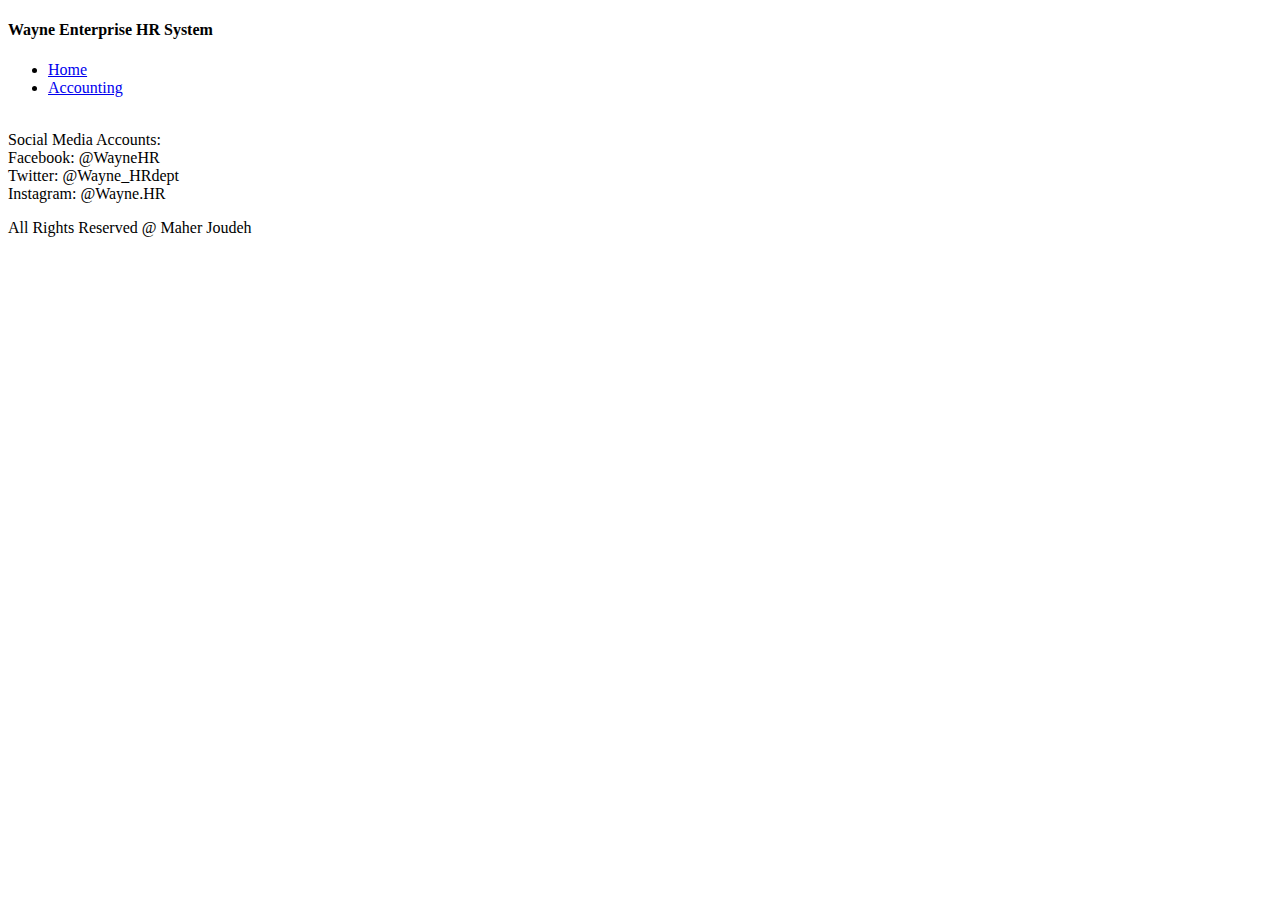
==== index.html @ bac9acda "minor modification" ====
<!DOCTYPE html>
<html lang="en">
<head>
    <meta charset="UTF-8" />
    <meta name="description" content=" Gourmet Italiano Restaurant" />
    <meta http-equiv="X-UA-Compatible" content="IE=edge" />
    <meta name="viewport" content="width=device-width, initial-scale=1.0" />
   
    
</head>

<body>
    <!-- Header -->
    <header>
        <h4>Wayne Enterprise HR System</h4>

        <ul>
            <li><a href="https://maher-joudeh.github.io/HR-management-system/index.html">Home</a></li>
            <li><a href="https://maher-joudeh.github.io/HR-management-system/accounting.html" >Accounting</a></li>
            <br>
            <!-- <a href="#social">Check Out Our Social Media</a> -->
        </ul>


    </header>
    
    <main>
        
        <script src="js/HR.js" > </script>

    </main>

    
   
   
            <!-- Footer -->
            <footer >
                <!-- Social media -->
                <p >Social Media Accounts:</br>
                Facebook: @WayneHR</br>
                Twitter: @Wayne_HRdept</br>
                Instagram: @Wayne.HR</p>
                <div>
                <!-- Copyrights-->
                <p>All Rights Reserved @ Maher Joudeh</p>
                </div>
  </footer>
  </body>
  </html>
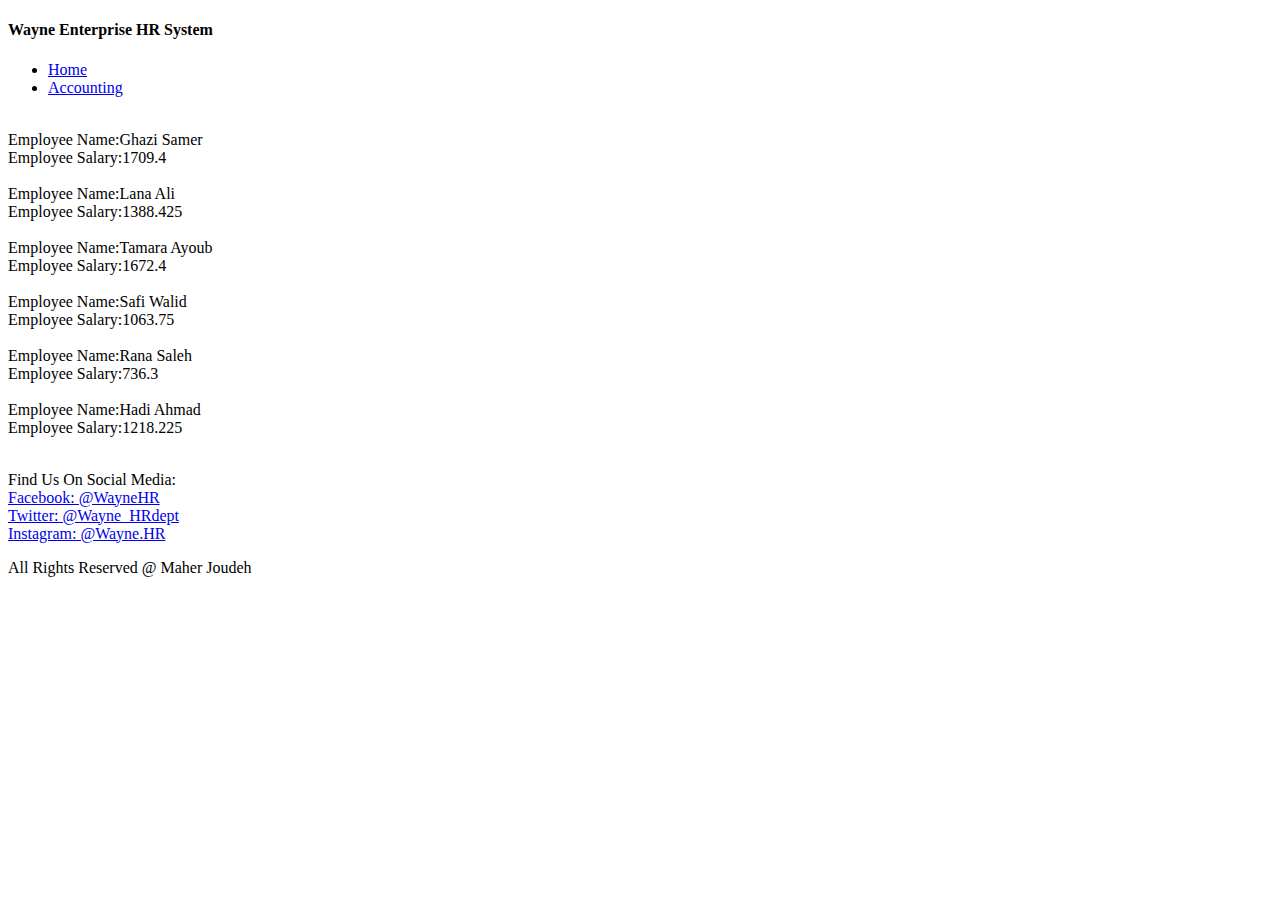
==== commit aea9244c: "FINAL commit" ====
--- a/index.html
+++ b/index.html
@@ -36,11 +36,13 @@
             <!-- Footer -->
             <footer >
                 <!-- Social media -->
-                <p >Social Media Accounts:</br>
-                Facebook: @WayneHR</br>
-                Twitter: @Wayne_HRdept</br>
-                Instagram: @Wayne.HR</p>
-                <div>
+                <p>Find Us On Social Media:</br>
+                    <a href="https://facebook.com/" target="_blank">Facebook: @WayneHR</a></br>
+                    <a href="https://twitter.com/" target="_blank">Twitter: @Wayne_HRdept</a></br>
+                    <a href="https://Instagram.com/" target="_blank">Instagram: @Wayne.HR</a></br> 
+                </p>
+                <div>               
+                   
                 <!-- Copyrights-->
                 <p>All Rights Reserved @ Maher Joudeh</p>
                 </div>
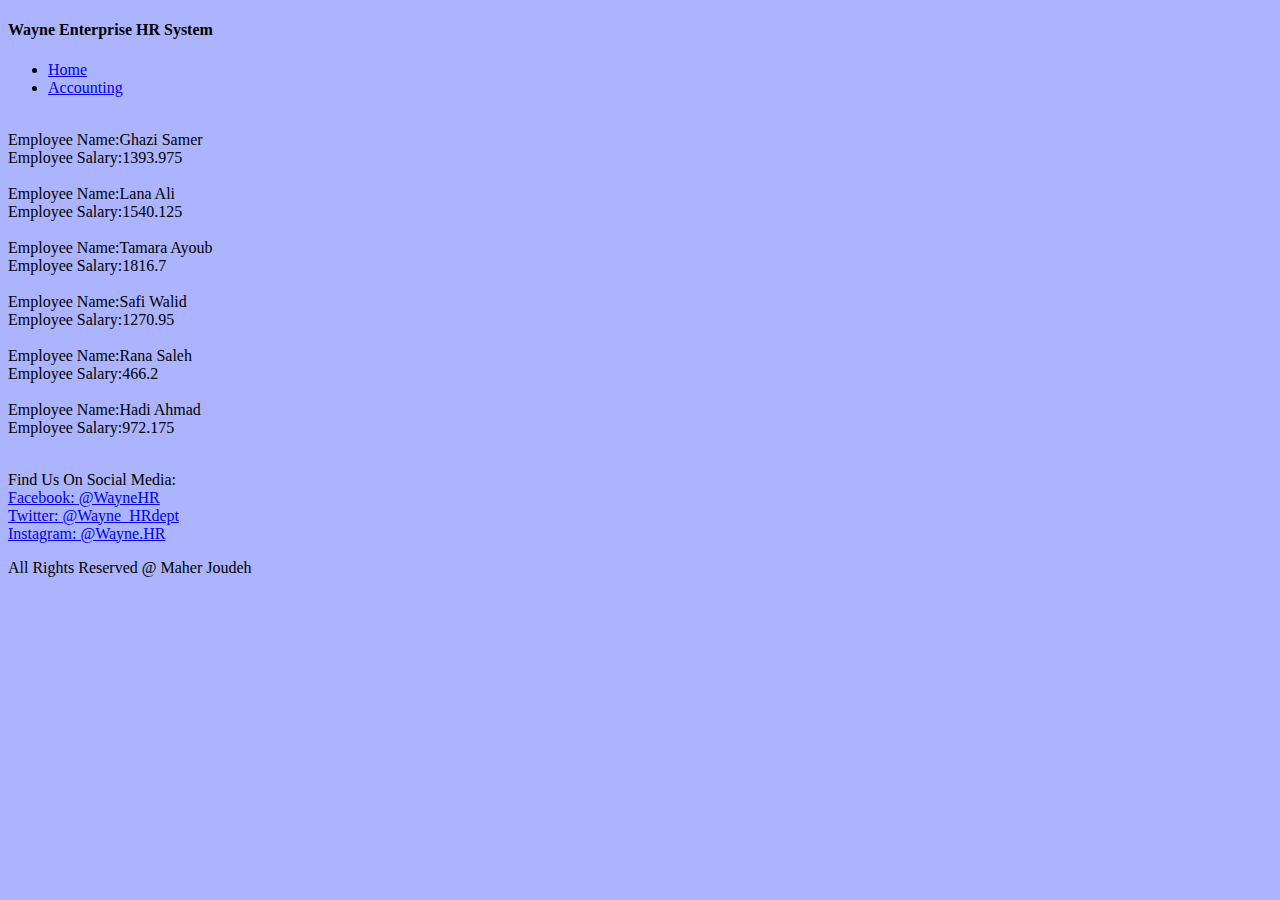
==== commit f1b2f759: "Final Touches" ====
--- a/index.html
+++ b/index.html
@@ -9,7 +9,8 @@
     
 </head>
 
-<body>
+<body style="background-color: #acb4ff;">
+     
     <!-- Header -->
     <header>
         <h4>Wayne Enterprise HR System</h4>
@@ -18,7 +19,6 @@
             <li><a href="https://maher-joudeh.github.io/HR-management-system/index.html">Home</a></li>
             <li><a href="https://maher-joudeh.github.io/HR-management-system/accounting.html" >Accounting</a></li>
             <br>
-            <!-- <a href="#social">Check Out Our Social Media</a> -->
         </ul>
 
 
@@ -30,9 +30,6 @@
 
     </main>
 
-    
-   
-   
             <!-- Footer -->
             <footer >
                 <!-- Social media -->
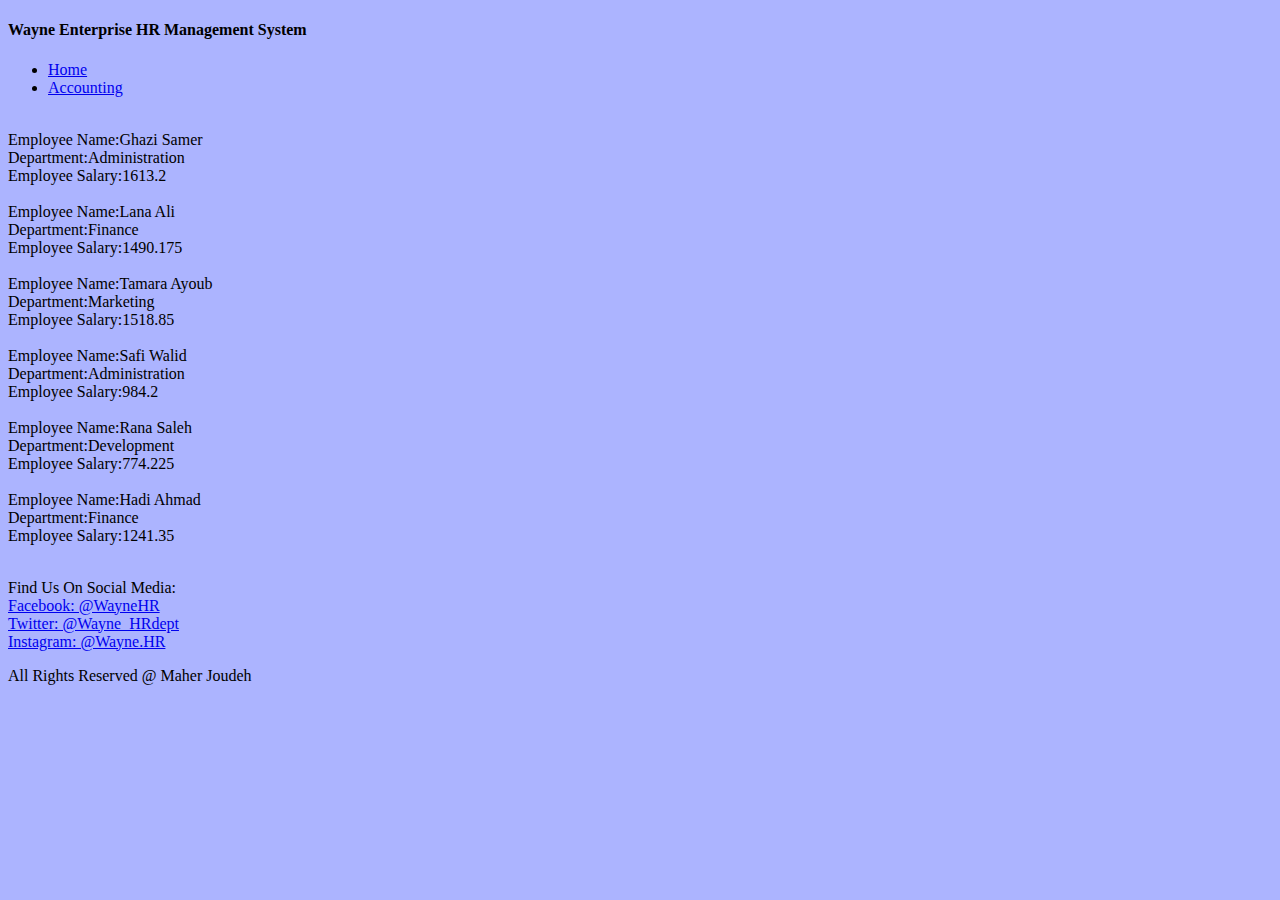
==== commit 25fe5369: "code edit" ====
--- a/index.html
+++ b/index.html
@@ -13,7 +13,7 @@
      
     <!-- Header -->
     <header>
-        <h4>Wayne Enterprise HR System</h4>
+        <h4>Wayne Enterprise HR Management System</h4>
 
         <ul>
             <li><a href="https://maher-joudeh.github.io/HR-management-system/index.html">Home</a></li>
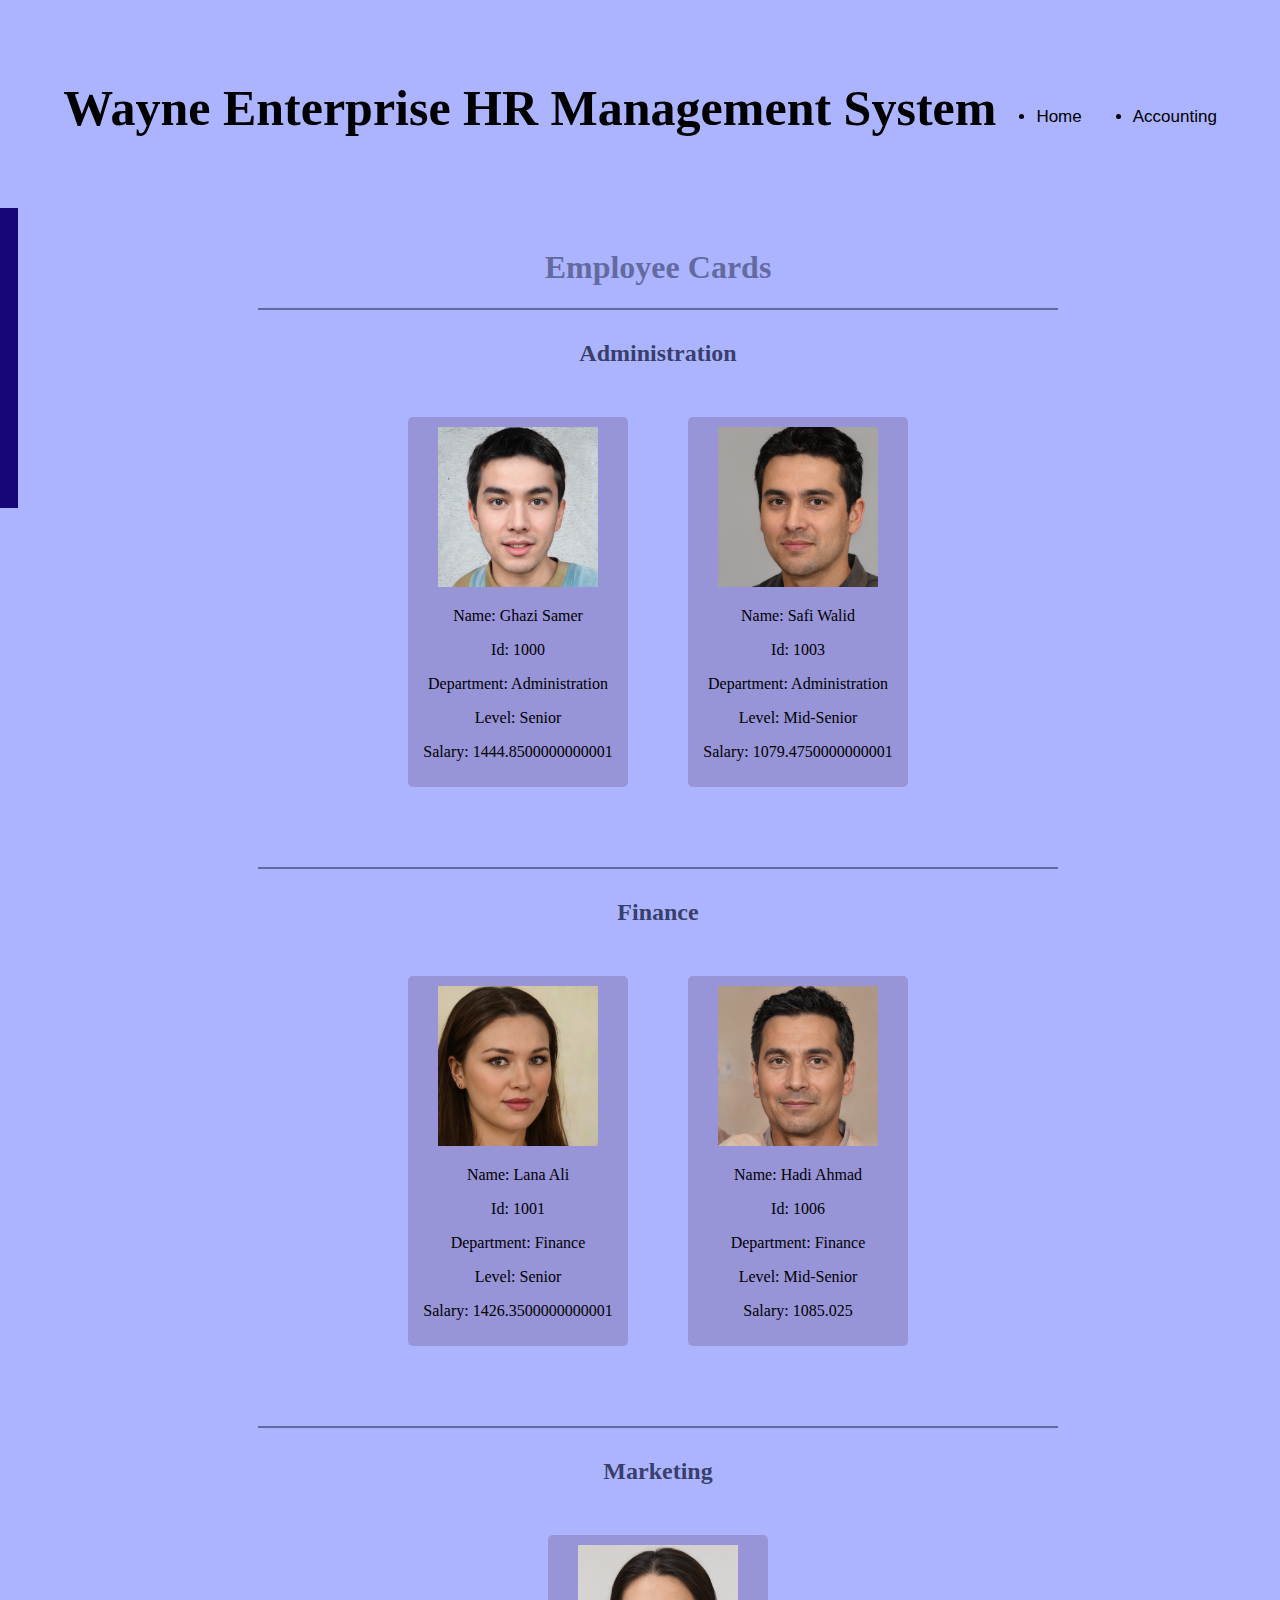
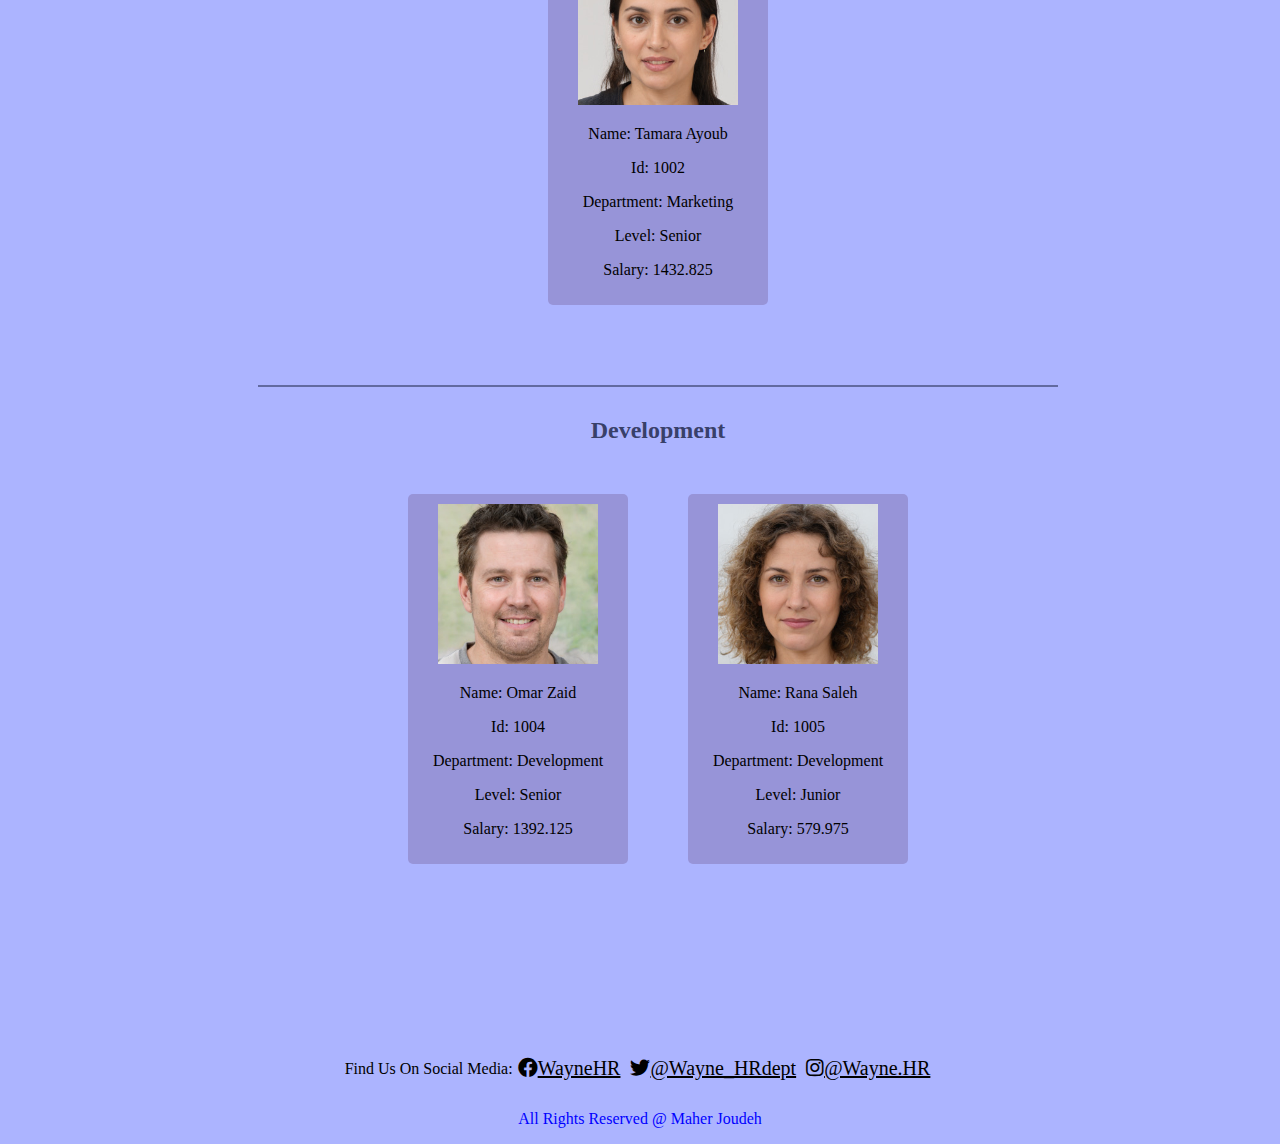
==== commit 82bf9a48: "Last commit" ====
--- a/index.html
+++ b/index.html
@@ -1,48 +1,46 @@
 <!DOCTYPE html>
 <html lang="en">
+
 <head>
-    <meta charset="UTF-8" />
-    <meta name="description" content=" Gourmet Italiano Restaurant" />
-    <meta http-equiv="X-UA-Compatible" content="IE=edge" />
-    <meta name="viewport" content="width=device-width, initial-scale=1.0" />
-   
-    
+  <meta charset="UTF-8" />
+  <meta name="description" content="Gourmet Italiano Restaurant" />
+  <meta http-equiv="X-UA-Compatible" content="IE=edge" />
+  <meta name="viewport" content="width=device-width, initial-scale=1.0" />
+  <link rel="stylesheet" href="./index.css">
+  <link rel="stylesheet" href="https://cdnjs.cloudflare.com/ajax/libs/font-awesome/5.15.3/css/all.min.css">
 </head>
 
 <body style="background-color: #acb4ff;">
-     
-    <!-- Header -->
-    <header>
-        <h4>Wayne Enterprise HR Management System</h4>
+  
+  <!-- Header -->
+  <header class="header">
+    <h4>Wayne Enterprise HR Management System</h4>
 
-        <ul>
-            <li><a href="https://maher-joudeh.github.io/HR-management-system/index.html">Home</a></li>
-            <li><a href="https://maher-joudeh.github.io/HR-management-system/accounting.html" >Accounting</a></li>
-            <br>
-        </ul>
+    <nav><br>
+      <ul class="links">
+        <li><a href="https://maher-joudeh.github.io/HR-management-system/index.html">Home</a></li>
+        <li><a href="https://maher-joudeh.github.io/HR-management-system/accounting.html">Accounting</a></li>
+      </ul>
+    </nav>
+  </header>
 
+  <main>
+    <div class="vline"></div>
 
-    </header>
-    
-    <main>
-        
-        <script src="js/HR.js" > </script>
+    <script src="js/HR.js"></script>
+  </main>
 
-    </main>
+  <!-- Footer -->
+  <footer>
+    <div class="social-media">
+      <p>Find Us On Social Media:</p>
+    <a href="https://facebook.com/" target="_blank"><i class="fab fa-facebook"></i>WayneHR</a><br>
+    <a href="https://twitter.com/" target="_blank"><i class="fab fa-twitter"></i>@Wayne_HRdept</a><br>
+    <a href="https://Instagram.com/" target="_blank"><i class="fab fa-instagram"></i>@Wayne.HR</a><br>
+  </div>
+    </div>
+    <p class="copy-right">All Rights Reserved @ Maher Joudeh</p>
+  </footer>
+</body>
 
-            <!-- Footer -->
-            <footer >
-                <!-- Social media -->
-                <p>Find Us On Social Media:</br>
-                    <a href="https://facebook.com/" target="_blank">Facebook: @WayneHR</a></br>
-                    <a href="https://twitter.com/" target="_blank">Twitter: @Wayne_HRdept</a></br>
-                    <a href="https://Instagram.com/" target="_blank">Instagram: @Wayne.HR</a></br> 
-                </p>
-                <div>               
-                   
-                <!-- Copyrights-->
-                <p>All Rights Reserved @ Maher Joudeh</p>
-                </div>
-  </footer>
-  </body>
-  </html>+</html>
--- a/index.css
+++ b/index.css
@@ -0,0 +1,65 @@
+/* index.css */
+
+.header {
+    display: flex;
+    justify-content: center;
+    align-items: center;
+    text-align: center;
+    top: 0;
+    left: 0;
+    right: 0;
+    width: 100%;
+    height: 200px;
+  }
+  
+  h4 {
+    font-size: 50px;
+  }
+  
+  .vline {
+    width: 40px;
+    height: 300px;
+    background-color: rgb(23, 6, 119);
+    margin-left: -30px;
+  }
+  
+  .links {
+    display: flex;
+    justify-content: center;
+    align-items: center;
+    flex-wrap: wrap;
+    gap: 3em;
+    font-family: 'Arial Narrow', Arial, sans-serif;
+    font-size: 17px;
+  }
+  
+  .links a:link,
+  .links a:visited {
+    text-decoration: none;
+    color: black;
+  }
+  
+  .links a:hover {
+    color: rgb(146, 63, 118);
+  }
+  
+  footer {
+    text-align: center;
+  }
+  
+  .social-media {
+    display: flex;
+    justify-content: center;
+    align-items: center;
+  }
+  
+  .social-media a {
+    color: rgb(0, 0, 0);
+    font-size: 20px;
+    margin: 5px;
+  }
+  
+  .copy-right {
+    color: blue;
+  }
+  